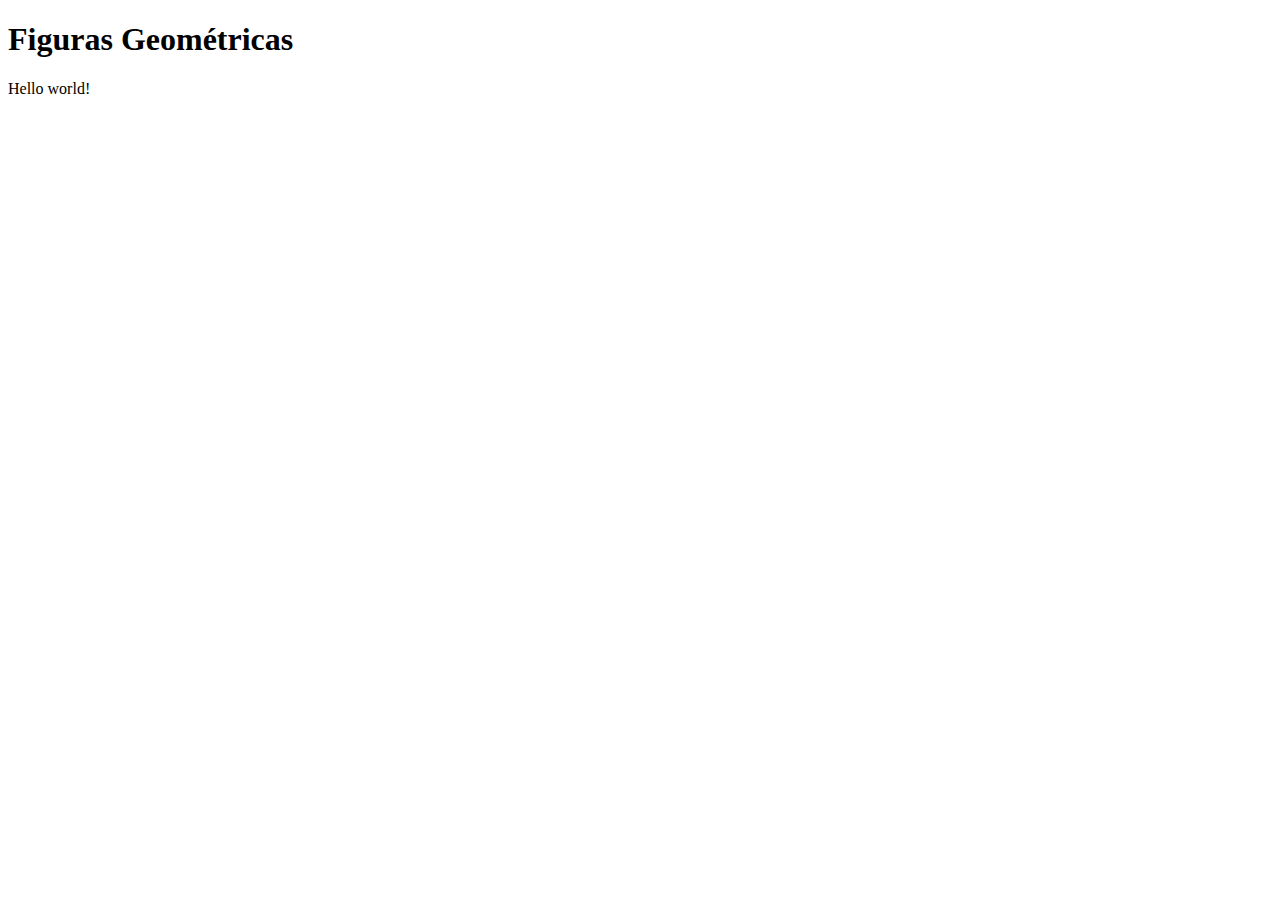
==== figuras.html @ cd01c843 "Archivos de proyecto creados" ====
<!DOCTYPE html>
<html lang="en">
<head>
    <meta charset="UTF-8">
    <meta http-equiv="X-UA-Compatible" content="IE=edge">
    <meta name="viewport" content="width=device-width, initial-scale=1.0">
    <title>Figuras Geométricas</title>
</head>
<body>
    <h1>Figuras Geométricas</h1>
    <script src="figuras.js"></script>
</body>
</html>
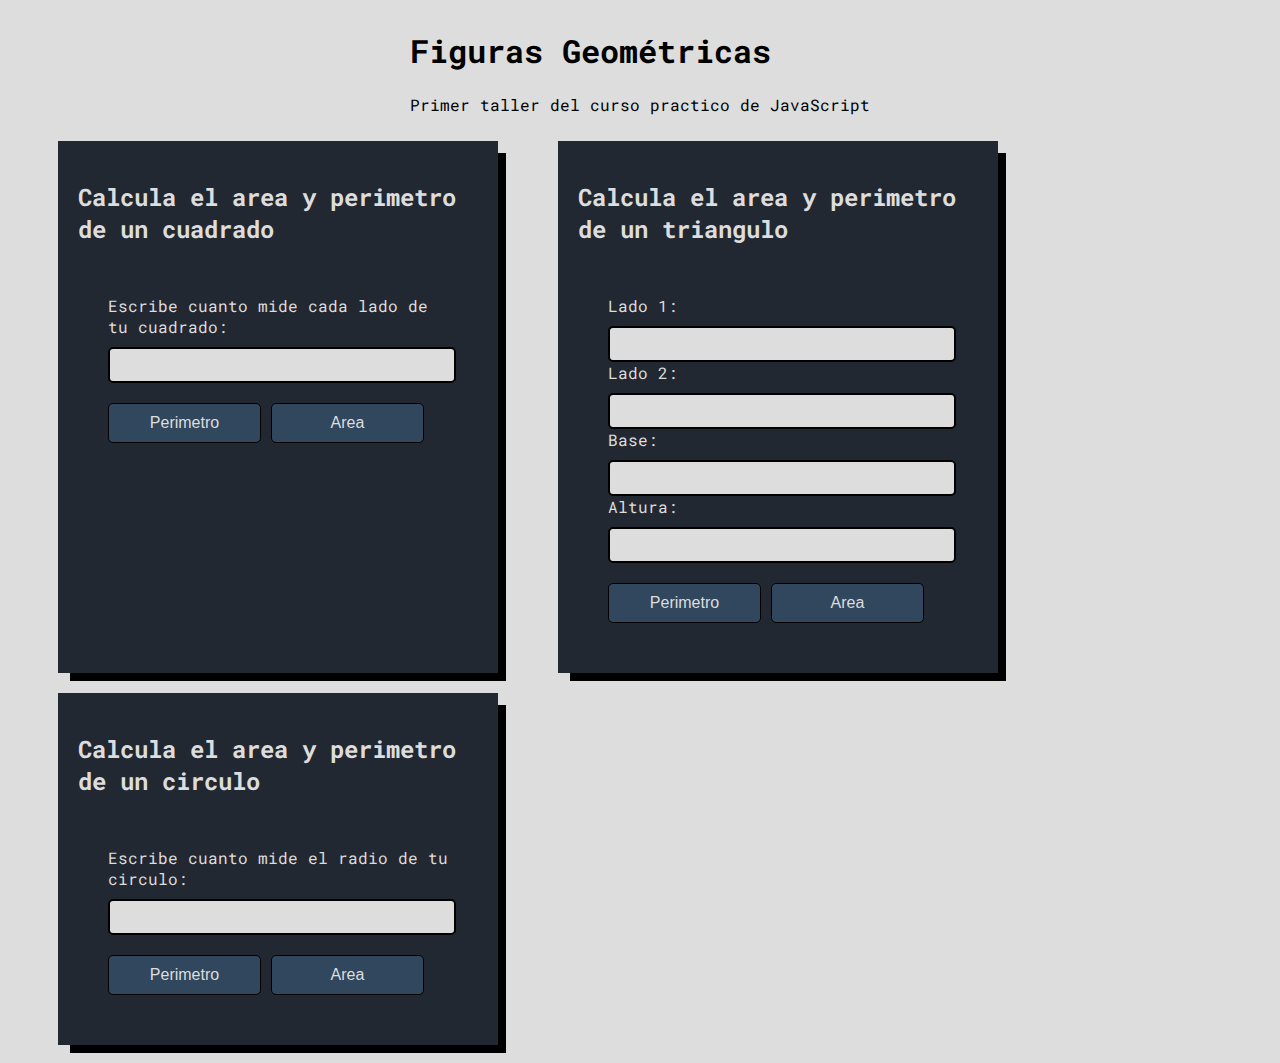
==== commit 0a2f9707: "Integrado con HTML" ====
--- a/figuras.html
+++ b/figuras.html
@@ -4,10 +4,72 @@
     <meta charset="UTF-8">
     <meta http-equiv="X-UA-Compatible" content="IE=edge">
     <meta name="viewport" content="width=device-width, initial-scale=1.0">
+    <link rel="stylesheet" href="style.css">
     <title>Figuras Geométricas</title>
 </head>
 <body>
-    <h1>Figuras Geométricas</h1>
+    <header>
+        <h1>Figuras Geométricas</h1>
+        <p>Primer taller del curso practico de JavaScript</p>
+    </header>
+
+    <div class="container">
+        <section>
+            <h2>Calcula el area y perimetro de un cuadrado</h2>
+            <form action="">
+                <label for="inputCuadrado">
+                    Escribe cuanto mide cada lado de tu cuadrado:
+                </label>
+                <input id="inputCuadrado" type="number">
+                <button type="button" onclick="calcularPerimetroCuadrado()">Perimetro</button>
+                <button type="button" onclick="calcularAreaCuadrado()">Area</button>
+            </form>
+        </section>
+    
+        <section>
+            <h2>Calcula el area y perimetro de un triangulo</h2>
+            <form action="">
+                <label for="lado1">
+                    Lado 1:
+                </label>
+                <input id="lado1" type="number">
+    
+                <label for="lado2">
+                    Lado 2:
+                </label>
+                <input id="lado2" type="number">
+    
+                <label for="base">
+                    Base:
+                </label>
+                <input id="base" type="number">
+    
+                <label for="altura">
+                    Altura:
+                </label>
+                <input id="altura" type="number">
+    
+                <button type="button" onclick="calcularPerimetroTriangulo()">Perimetro</button>
+                <button type="button" onclick="calcularAreaTriangulo()">Area</button>
+            </form> 
+        </section>
+    
+        <section>
+            <h2>Calcula el area y perimetro de un circulo</h2>
+            <form action="">
+                <label for="inputCirculo">
+                    Escribe cuanto mide el radio de tu circulo:
+                </label>
+                <input id="inputCirculo" type="number">
+                <button type="button" onclick="calcularPerimetroCirculo()">Perimetro</button>
+                <button type="button" onclick="calcularAreaCirculo()">Area</button>
+            </form>
+        </section>
+    
+    </div>
+   
+
+
     <script src="figuras.js"></script>
 </body>
 </html>--- a/style.css
+++ b/style.css
@@ -0,0 +1,71 @@
+@import url('https://fonts.googleapis.com/css2?family=Roboto+Mono&display=swap');
+
+html {
+    margin: 0;
+    padding: 0;
+    box-sizing: border-box;
+    font-family: 'Roboto Mono', monospace;
+    background-color: #DDDDDD;
+}
+body{
+    display: grid;
+    justify-items: center;
+}
+
+.container{
+    display: flex;
+    flex-wrap: wrap;
+    justify-items: center;
+}
+
+form {
+    padding: 30px;
+}
+
+section {
+    background-color: #222831;
+    max-width: 400px;
+    color: #DDDDDD;
+    max-height: 500px;
+    padding: 20px;
+    margin: 10px;
+    display: flex;
+    flex-direction: column;
+    margin-left: 50px;
+    box-shadow: 10px 10px 0px -2px rgba(0,0,0,1);
+    -webkit-box-shadow: 10px 10px 0px -2px rgba(0,0,0,1);
+    -moz-box-shadow: 10px 10px 0px -2px rgba(0,0,0,1);
+}
+
+button {
+    border: 1px solid black;
+    border-radius: 5px;
+    background-color: #30475E;
+    color: #DDDDDD;
+    height: 40px;
+    width: 45%;
+    padding: 5px;
+    font-size: 16px;
+    margin-top: 20px;
+}
+
+button:hover{
+    background-color: #F05454; 
+    transform: scale(1.1);
+    transition: all 0.2s;
+    color: #fff;
+}
+
+label{
+    width: 100%;
+    margin-top: 10px;
+}
+
+input {
+    background-color: #DDDDDD;
+    border: 2px solid black;
+    border-radius: 5px;
+    width: 100%;
+    margin-top: 10px;
+    height: 30px;
+}